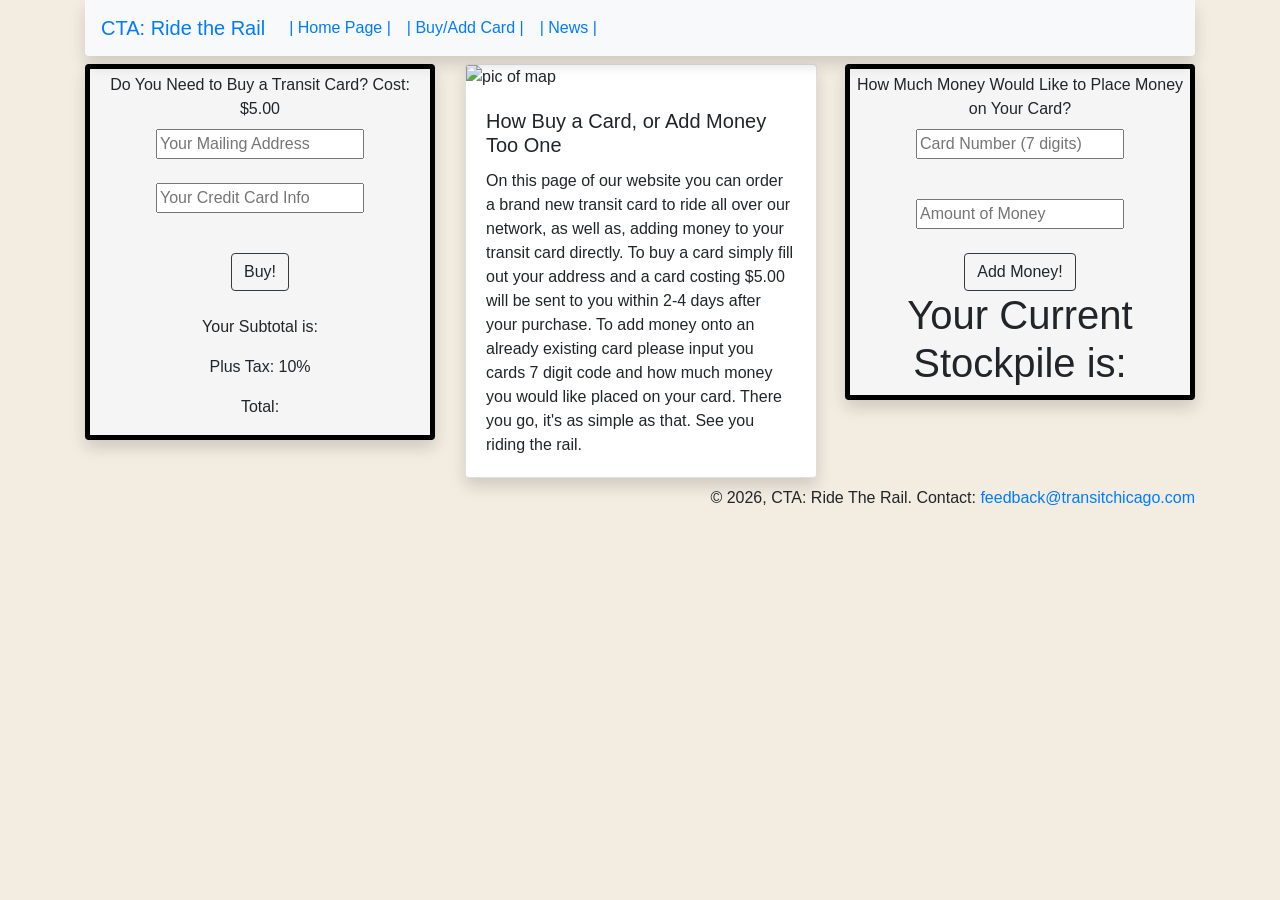
==== smartSearch.html @ cdde27ae "Add files via upload" ====
<!doctype html>
<html lang="en">
  <head>
    <!-- Required meta tags -->
    <meta charset="utf-8">
    <meta name="viewport" content="width=device-width, initial-scale=1, shrink-to-fit=no">

    <!-- Bootstrap CSS -->
    <link rel="stylesheet" href="https://cdn.jsdelivr.net/npm/bootstrap@4.6.2/dist/css/bootstrap.min.css" integrity="sha384-xOolHFLEh07PJGoPkLv1IbcEPTNtaed2xpHsD9ESMhqIYd0nLMwNLD69Npy4HI+N" crossorigin="anonymous">
    <link rel="stylesheet" href="personalCSS.css">
    <!--Personal CSS-->
    <script src="personalJS.js"></script>
    <!--Personal JS-->
    <title>Hello, world!</title>
  </head>
  <body>
    
    <div class="container">
        <nav class="navbar navbar-expand-lg navbar-primary bg-light sticky-top shadow rounded-bottom">
            <a class="navbar-brand">CTA: Ride the Rail</a>
            <button class="navbar-toggler" type="button" data-toggle="collapse" data-target="#navbarNavAltMarkup" aria-controls="navbarNavAltMarkup" aria-expanded="false" aria-label="Toggle navigation">
                <span class="navbar-toggler-icon"></span>
            </button>
            <div class="collapse navbar-collapse" id="navbarNavAltMarkup">
                <div class="navbar-nav">
                <a class="nav-link active" href="homePage.html">| Home Page |<span class="sr-only">(current)</span></a>
                <a class="nav-link active" href="smartSearch.html">| Buy/Add Card |</a>
                <a class="nav-link active" href="news.html">| News |</a>
                </div>
            </div>
        </nav>
        <div class="row mt-2 ">
            <div class="col-md-4">
                <form class="form1 rounded text-center shadow">
                    <label class="mt-1">Do You Need to Buy a Transit Card? Cost: $5.00</label><br>
                    <input type="text" id="mailAddress" placeholder="Your Mailing Address" required></input><br><br>
                    <input type="text" id="creditInfo" placeholder="Your Credit Card Info" required></input><br><br>
                    <p id="output5"></p>
                    <button type="button" onclick="calc()" class="secondColor btn border-dark">Buy!</button><br><br>
                    <p>Your Subtotal is:</p>
                    <div class="subtotal rounded"><p id="output"></p></div>
                    <p id="output2">Plus Tax: 10%</p>
                    <p>Total:</p> 
                    <p id="output3" class="total"></p>
                    <p id="output4" class="finalRemark"></p>
                </form>  
            </div>
            <div class="col-md-4">
                <div class="card shadow" style="width: 22rem;">
                <img src="media/cta4.webp" class="card-img-top" alt="pic of map">
                <div class="card-body">
                    <h5 class="card-title">How Buy a Card, or Add Money Too One</h5>
                    <p class="card-text">On this page of our website you can order a brand new transit card to ride all over our network, as well as, adding money to your transit card directly. To buy a card simply fill out your address and a card costing $5.00 will be sent to you within 2-4 days after your purchase. To add money onto an already existing card please input you cards 7 digit code and how much money you would like placed on your card. There you go, it's as simple as that. See you riding the rail.</p>
                </div>
                </div>
            </div>
            <div class="col-md-4">
                <form class="form2 rounded text-center shadow">
                    <label class="mt-1">How Much Money Would Like to Place Money on Your Card?</label><br>
                    <input type="text" id="card_Number" placeholder="Card Number (7 digits)"></input><br><br>
                    <p id="N/A"></p>
                    <input type="number" id="moneyInput" placeholder="Amount of Money"></input><br><br>
                    <button type="button" onclick="add()" class="secondColor btn border-dark">Add Money!</button><br>
                    <h1>Your Current Stockpile is:</h1><h1 id="currentAmount"></h1>
                </form>
            </div>
        </div>
        <div class="row mt-2">
            <div class="col-md-12">
                <footer class="">
                    <p id="footer1">&copy 2026, CTA: Ride The Rail. Contact: <a href="mailto:feedback@transitchicago.com" target="_blank">feedback@transitchicago.com</a></p>
                </footer>
            </div>
        </div>
    </div><!--End of Container-->
    </body>
</html>
---- personalCSS.css ----
/*miscCSS*/
body {
  background-color: rgb(243, 236, 225);   
}
#logoPic{
  background-color: rgb(185, 207, 244);
}
#homeJumbo{
  background-color: rgba(205, 217, 215, 0.788);
}
#card1,#card2{
  background-color: rgba(205, 217, 215, 0.788);
}
#footer1{
  text-align: right;
}
.form1{
  border: 5px solid black;
  background-color: whitesmoke;
}
.form2{
  border: 5px solid black;
  background-color: whitesmoke;
}
#needCard{
  margin-right: 5px;
}
#doNotNeedCard{
  margin-right: 5px;
}
.subtotalActive{
  background-color: white;
  border: 3px solid black;
  height: 30px;
  width: 100px;
  position: relative;
  right: -119px;
  top: -20px;
}
.subtotalActive2{
  background-color: white;
  border: 3px solid black;
  height: 30px;
  width: 100px;
  position: relative;
  right: -119px;
  top: -20px;
}
.remarked{
  background-color: white;
  border: 3px solid black;
  height: 30px;
  width: 100px;
  position: relative;
  right: -119px;
  top: -20px;
}

.secondColor:hover{
  color: rgb(255, 255, 255); 
  background-color: rgba(0, 110, 255, 0.809);
  box-shadow: 0 0 20px 5px #525252;
  box-shadow: inset 0 0 15px #ffffff;
}
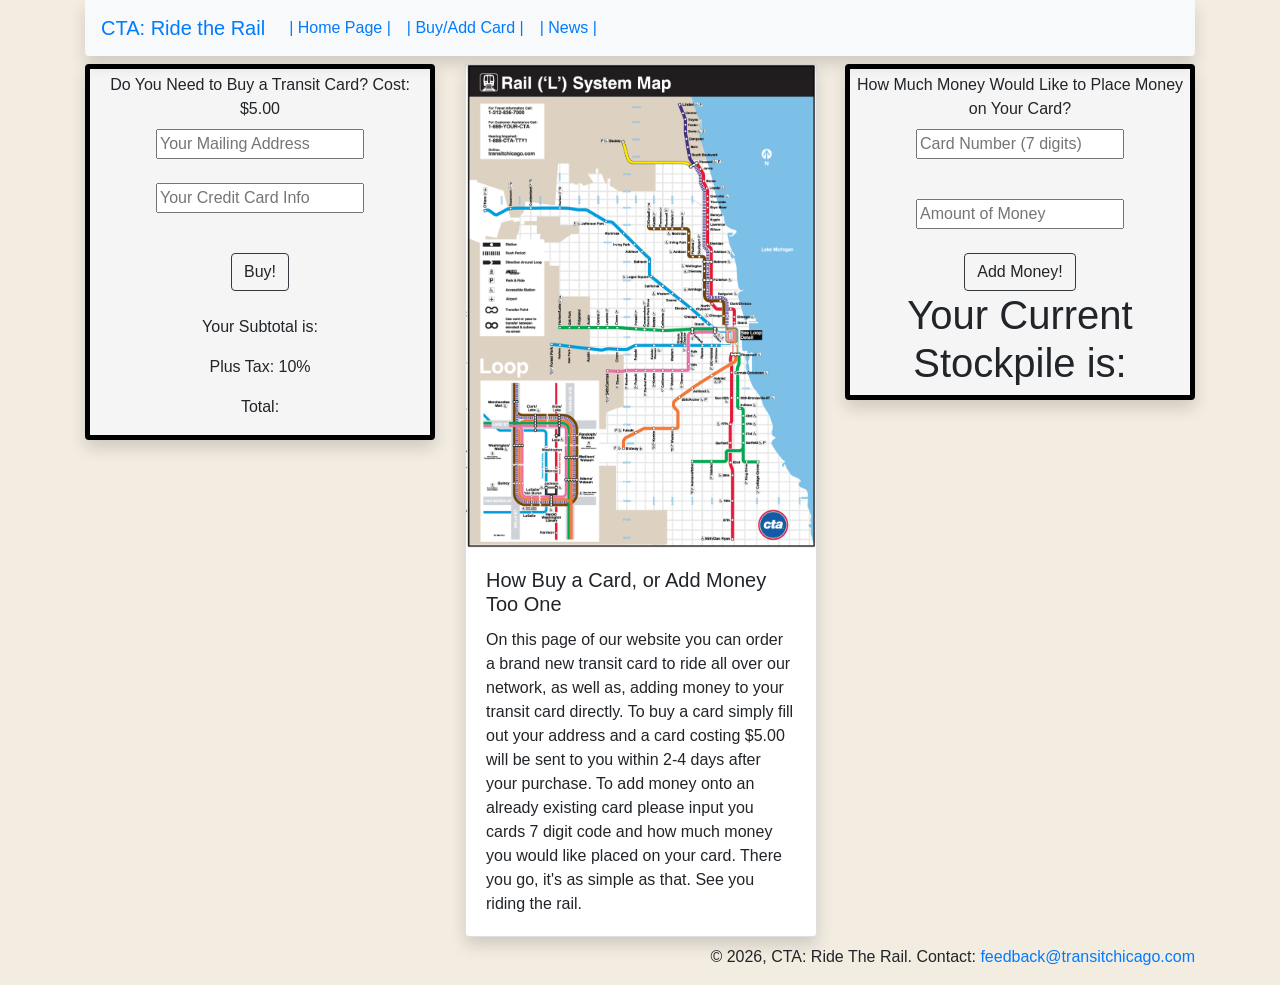
==== commit 6de7f836: "gogogo!" ====
--- a/smartSearch.html
+++ b/smartSearch.html
@@ -23,7 +23,7 @@
             </button>
             <div class="collapse navbar-collapse" id="navbarNavAltMarkup">
                 <div class="navbar-nav">
-                <a class="nav-link active" href="homePage.html">| Home Page |<span class="sr-only">(current)</span></a>
+                <a class="nav-link active" href="index.html">| Home Page |<span class="sr-only">(current)</span></a>
                 <a class="nav-link active" href="smartSearch.html">| Buy/Add Card |</a>
                 <a class="nav-link active" href="news.html">| News |</a>
                 </div>
